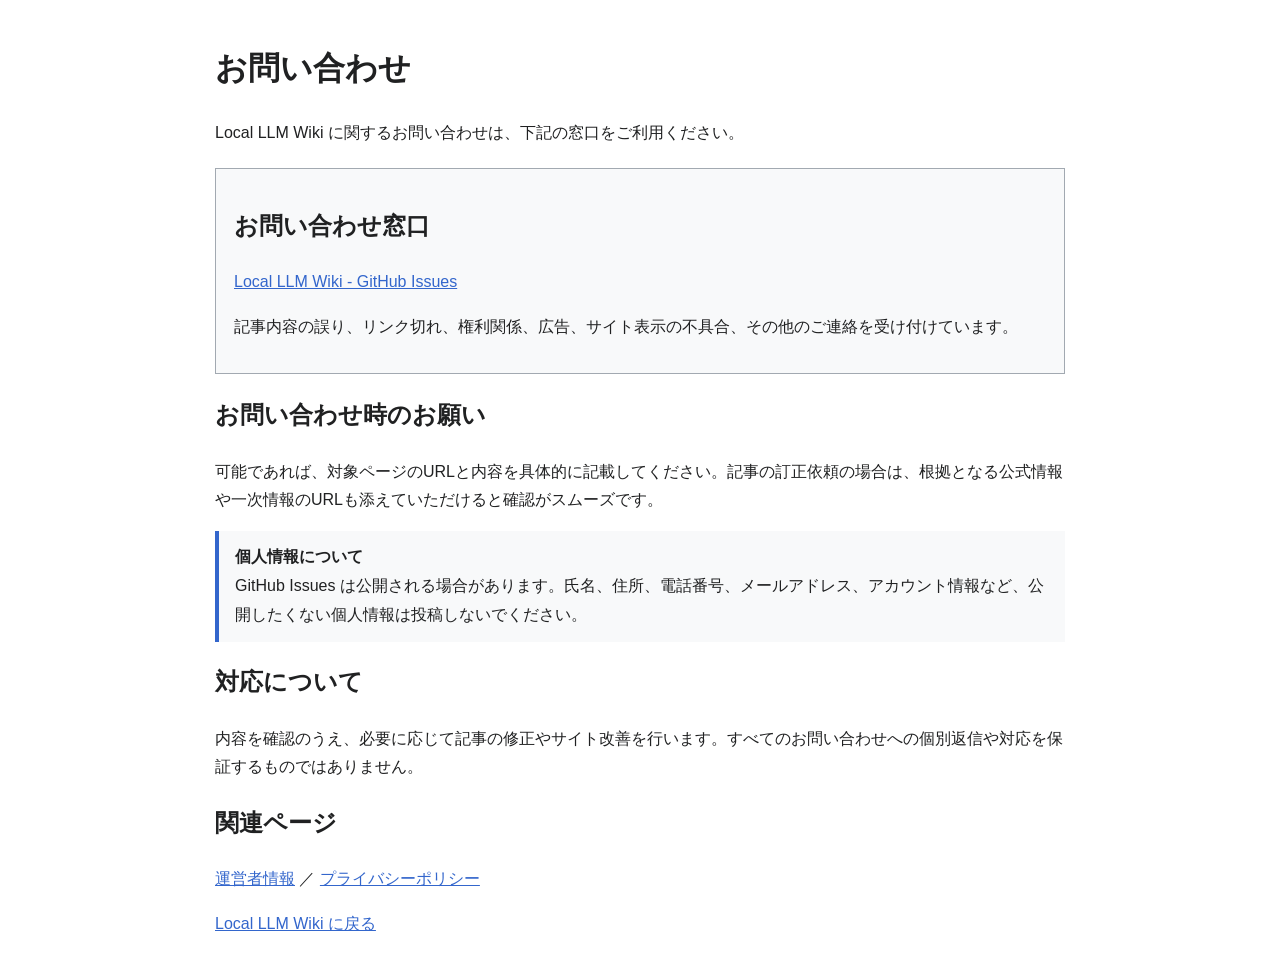
==== docs/contact.html @ c6cba0bb "Add files via upload" ====
<!doctype html>
<html lang="ja">
<head>
<meta charset="utf-8">
<meta name="viewport" content="width=device-width,initial-scale=1">
<title>お問い合わせ - Local LLM Wiki</title>
<meta name="description" content="Local LLM Wiki へのお問い合わせ方法をご案内します。">
<link rel="icon" href="assets/favicon.ico" sizes="any">
<style>
body{font-family:-apple-system,BlinkMacSystemFont,"Segoe UI","Noto Sans JP",sans-serif;max-width:850px;margin:40px auto;padding:0 20px;line-height:1.8;color:#202122}
h1,h2{font-family:Georgia,"Times New Roman",serif}
a{color:#36c}
.box{border:1px solid #a2a9b1;background:#f8f9fa;padding:16px 18px;margin:20px 0}
.note{border-left:4px solid #36c;background:#f8f9fa;padding:12px 16px}
</style>
</head>
<body>
<h1>お問い合わせ</h1>
<p>Local LLM Wiki に関するお問い合わせは、下記の窓口をご利用ください。</p>

<div class="box">
<h2>お問い合わせ窓口</h2>
<p><a href="https://github.com/minato-gif/local-llm-wikipedia/issues" target="_blank" rel="noopener noreferrer">Local LLM Wiki - GitHub Issues</a></p>
<p>記事内容の誤り、リンク切れ、権利関係、広告、サイト表示の不具合、その他のご連絡を受け付けています。</p>
</div>

<h2>お問い合わせ時のお願い</h2>
<p>可能であれば、対象ページのURLと内容を具体的に記載してください。記事の訂正依頼の場合は、根拠となる公式情報や一次情報のURLも添えていただけると確認がスムーズです。</p>

<div class="note">
<b>個人情報について</b><br>
GitHub Issues は公開される場合があります。氏名、住所、電話番号、メールアドレス、アカウント情報など、公開したくない個人情報は投稿しないでください。
</div>

<h2>対応について</h2>
<p>内容を確認のうえ、必要に応じて記事の修正やサイト改善を行います。すべてのお問い合わせへの個別返信や対応を保証するものではありません。</p>

<h2>関連ページ</h2>
<p><a href="operator.html">運営者情報</a> ／ <a href="privacy.html">プライバシーポリシー</a></p>

<p><a href="./">Local LLM Wiki に戻る</a></p>
</body>
</html>
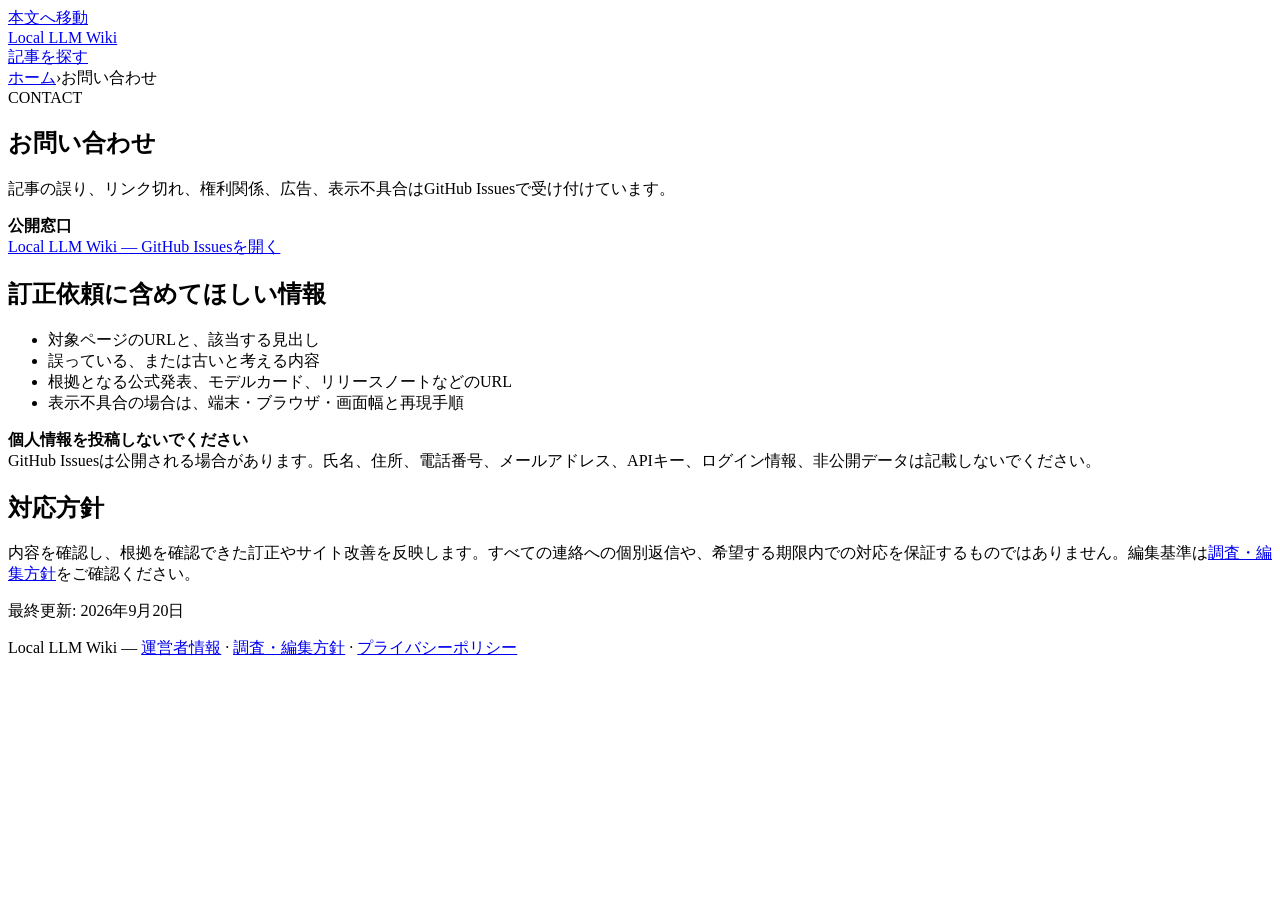
==== commit d76c41b3: "Improve editorial quality and responsive UI" ====
--- a/docs/contact.html
+++ b/docs/contact.html
@@ -1,43 +1,16 @@
 <!doctype html>
-<html lang="ja">
-<head>
-<meta charset="utf-8">
-<meta name="viewport" content="width=device-width,initial-scale=1">
-<title>お問い合わせ - Local LLM Wiki</title>
-<meta name="description" content="Local LLM Wiki へのお問い合わせ方法をご案内します。">
-<link rel="icon" href="assets/favicon.ico" sizes="any">
-<style>
-body{font-family:-apple-system,BlinkMacSystemFont,"Segoe UI","Noto Sans JP",sans-serif;max-width:850px;margin:40px auto;padding:0 20px;line-height:1.8;color:#202122}
-h1,h2{font-family:Georgia,"Times New Roman",serif}
-a{color:#36c}
-.box{border:1px solid #a2a9b1;background:#f8f9fa;padding:16px 18px;margin:20px 0}
-.note{border-left:4px solid #36c;background:#f8f9fa;padding:12px 16px}
-</style>
-</head>
-<body>
-<h1>お問い合わせ</h1>
-<p>Local LLM Wiki に関するお問い合わせは、下記の窓口をご利用ください。</p>
-
-<div class="box">
-<h2>お問い合わせ窓口</h2>
-<p><a href="https://github.com/minato-gif/local-llm-wikipedia/issues" target="_blank" rel="noopener noreferrer">Local LLM Wiki - GitHub Issues</a></p>
-<p>記事内容の誤り、リンク切れ、権利関係、広告、サイト表示の不具合、その他のご連絡を受け付けています。</p>
-</div>
-
-<h2>お問い合わせ時のお願い</h2>
-<p>可能であれば、対象ページのURLと内容を具体的に記載してください。記事の訂正依頼の場合は、根拠となる公式情報や一次情報のURLも添えていただけると確認がスムーズです。</p>
-
-<div class="note">
-<b>個人情報について</b><br>
-GitHub Issues は公開される場合があります。氏名、住所、電話番号、メールアドレス、アカウント情報など、公開したくない個人情報は投稿しないでください。
-</div>
-
-<h2>対応について</h2>
-<p>内容を確認のうえ、必要に応じて記事の修正やサイト改善を行います。すべてのお問い合わせへの個別返信や対応を保証するものではありません。</p>
-
-<h2>関連ページ</h2>
-<p><a href="operator.html">運営者情報</a> ／ <a href="privacy.html">プライバシーポリシー</a></p>
-
-<p><a href="./">Local LLM Wiki に戻る</a></p>
-</body>
-</html>
+<html lang="ja"><head>
+<meta charset="utf-8"><meta name="viewport" content="width=device-width,initial-scale=1"><meta name="theme-color" content="#071427">
+<title>お問い合わせ - Local LLM Wiki</title><meta name="description" content="Local LLM Wikiへのお問い合わせ、訂正依頼、表示不具合の連絡方法です。"><meta name="robots" content="index,follow">
+<link rel="canonical" href="https://localllmwiki.com/contact.html"><link rel="icon" href="/assets/favicon.ico" sizes="any"><link rel="stylesheet" href="/assets/wiki.css">
+</head><body>
+<a class="skip-link" href="#app">本文へ移動</a><header class="top"><a class="brand" href="/"><img class="site-logo" src="/assets/site-icon-64.png" alt=""><span>Local LLM Wiki</span></a><div class="search"><a href="/articles/">記事を探す</a></div></header>
+<main id="app"><article class="article"><nav class="breadcrumbs" aria-label="パンくず"><a href="/">ホーム</a><span>›</span><span>お問い合わせ</span></nav>
+<span class="article-kicker">CONTACT</span><h1>お問い合わせ</h1><p class="lead">記事の誤り、リンク切れ、権利関係、広告、表示不具合はGitHub Issuesで受け付けています。</p>
+<div class="content-callout"><b>公開窓口</b><br><a href="https://github.com/minato-gif/local-llm-wikipedia/issues" target="_blank" rel="noopener noreferrer">Local LLM Wiki — GitHub Issuesを開く</a></div>
+<h2>訂正依頼に含めてほしい情報</h2><ul><li>対象ページのURLと、該当する見出し</li><li>誤っている、または古いと考える内容</li><li>根拠となる公式発表、モデルカード、リリースノートなどのURL</li><li>表示不具合の場合は、端末・ブラウザ・画面幅と再現手順</li></ul>
+<div class="notice"><b>個人情報を投稿しないでください</b><br>GitHub Issuesは公開される場合があります。氏名、住所、電話番号、メールアドレス、APIキー、ログイン情報、非公開データは記載しないでください。</div>
+<h2>対応方針</h2><p>内容を確認し、根拠を確認できた訂正やサイト改善を反映します。すべての連絡への個別返信や、希望する期限内での対応を保証するものではありません。編集基準は<a href="/editorial-policy/">調査・編集方針</a>をご確認ください。</p>
+<p class="meta">最終更新: 2026年9月20日</p></article></main>
+<footer>Local LLM Wiki — <a href="/operator.html">運営者情報</a> · <a href="/editorial-policy/">調査・編集方針</a> · <a href="/privacy.html">プライバシーポリシー</a></footer>
+</body></html>
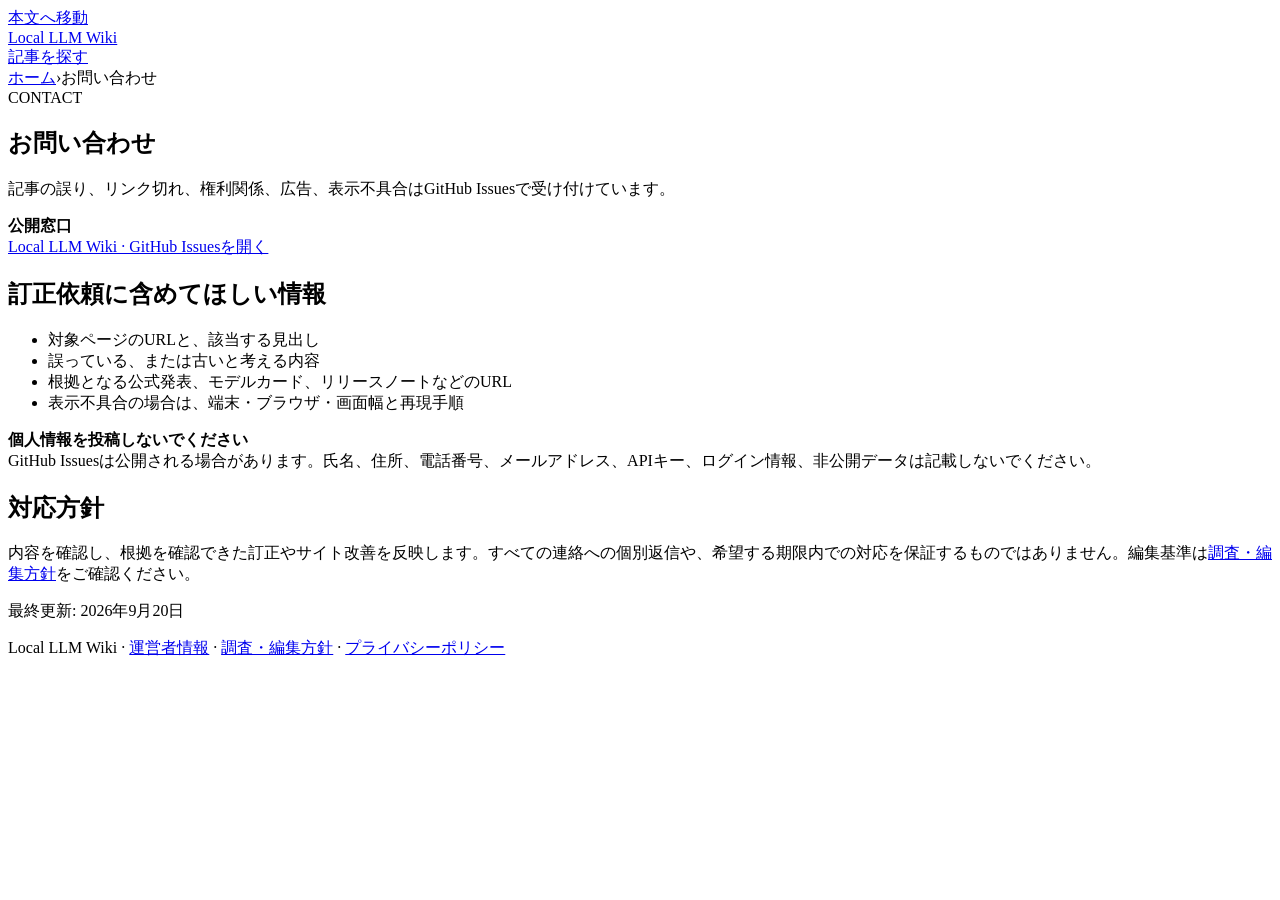
==== commit f52bd5c6: "Refine Japanese site prose with yomiyasu and document PHP audit" ====
--- a/docs/contact.html
+++ b/docs/contact.html
@@ -7,10 +7,10 @@
 <a class="skip-link" href="#app">本文へ移動</a><header class="top"><a class="brand" href="/"><img class="site-logo" src="/assets/site-icon-64.png" alt=""><span>Local LLM Wiki</span></a><div class="search"><a href="/articles/">記事を探す</a></div></header>
 <main id="app"><article class="article"><nav class="breadcrumbs" aria-label="パンくず"><a href="/">ホーム</a><span>›</span><span>お問い合わせ</span></nav>
 <span class="article-kicker">CONTACT</span><h1>お問い合わせ</h1><p class="lead">記事の誤り、リンク切れ、権利関係、広告、表示不具合はGitHub Issuesで受け付けています。</p>
-<div class="content-callout"><b>公開窓口</b><br><a href="https://github.com/minato-gif/local-llm-wikipedia/issues" target="_blank" rel="noopener noreferrer">Local LLM Wiki — GitHub Issuesを開く</a></div>
+<div class="content-callout"><b>公開窓口</b><br><a href="https://github.com/minato-gif/local-llm-wikipedia/issues" target="_blank" rel="noopener noreferrer">Local LLM Wiki · GitHub Issuesを開く</a></div>
 <h2>訂正依頼に含めてほしい情報</h2><ul><li>対象ページのURLと、該当する見出し</li><li>誤っている、または古いと考える内容</li><li>根拠となる公式発表、モデルカード、リリースノートなどのURL</li><li>表示不具合の場合は、端末・ブラウザ・画面幅と再現手順</li></ul>
 <div class="notice"><b>個人情報を投稿しないでください</b><br>GitHub Issuesは公開される場合があります。氏名、住所、電話番号、メールアドレス、APIキー、ログイン情報、非公開データは記載しないでください。</div>
 <h2>対応方針</h2><p>内容を確認し、根拠を確認できた訂正やサイト改善を反映します。すべての連絡への個別返信や、希望する期限内での対応を保証するものではありません。編集基準は<a href="/editorial-policy/">調査・編集方針</a>をご確認ください。</p>
 <p class="meta">最終更新: 2026年9月20日</p></article></main>
-<footer>Local LLM Wiki — <a href="/operator.html">運営者情報</a> · <a href="/editorial-policy/">調査・編集方針</a> · <a href="/privacy.html">プライバシーポリシー</a></footer>
+<footer>Local LLM Wiki · <a href="/operator.html">運営者情報</a> · <a href="/editorial-policy/">調査・編集方針</a> · <a href="/privacy.html">プライバシーポリシー</a></footer>
 </body></html>
